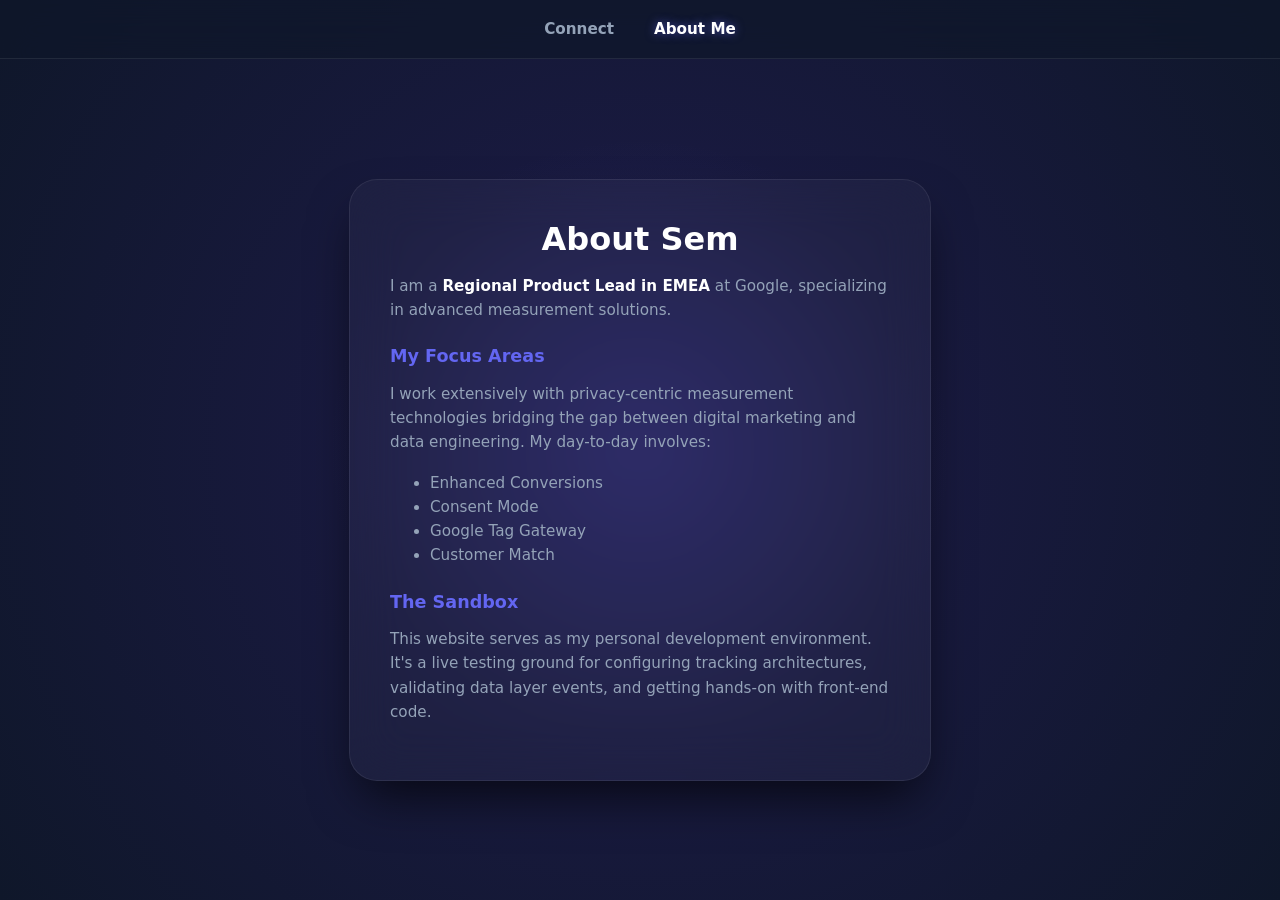
==== about.html @ b0d8b3f8 "Add files via upload Updated Main Index Page and added About page" ====
<!DOCTYPE html>
<html lang="en">
<head>
    <meta charset="UTF-8">
    <meta name="viewport" content="width=device-width, initial-scale=1.0">
    <title>semj28 | About</title>
    
    <!-- Google Tag Manager -->
    <script>(function(w,d,s,l,i){w[l]=w[l]||[];w[l].push({'gtm.start':
    new Date().getTime(),event:'gtm.js'});var f=d.getElementsByTagName(s)[0],
    j=d.createElement(s),dl=l!='dataLayer'?'&l='+l:'';j.async=true;j.src=
    'https://www.googletagmanager.com/gtm.js?id='+i+dl;f.parentNode.insertBefore(j,f);
    })(window,document,'script','dataLayer','GTM-KTP58SJ');</script>
    <!-- End Google Tag Manager -->

    <style>
        :root {
            --primary: #6366f1;
            --secondary: #a855f7;
            --glass: rgba(255, 255, 255, 0.03);
            --border: rgba(255, 255, 255, 0.08);
            --bg-dark: #0f172a;
            --mouse-x: 50%;
            --mouse-y: 50%;
        }

        html {
            background-color: var(--bg-dark);
            height: 100%;
        }

        body {
            margin: 0;
            padding: 0;
            min-height: 100vh;
            font-family: 'Inter', system-ui, sans-serif;
            color: white;
            display: flex;
            align-items: center;
            justify-content: center;
            background: 
                radial-gradient(circle at var(--mouse-x) var(--mouse-y), rgba(99, 102, 241, 0.15) 0%, transparent 40%),
                radial-gradient(circle at center, #1e1b4b 0%, #0f172a 100%);
            background-attachment: fixed;
        }

        nav {
            position: fixed;
            top: 0;
            left: 0;
            width: 100%;
            padding: 20px 0;
            background: rgba(15, 23, 42, 0.7);
            backdrop-filter: blur(15px);
            -webkit-backdrop-filter: blur(15px);
            border-bottom: 1px solid var(--border);
            display: flex;
            justify-content: center;
            gap: 40px;
            z-index: 100;
        }

        nav a {
            color: #94a3b8;
            text-decoration: none;
            font-weight: 600;
            font-size: 0.95rem;
            transition: color 0.3s, text-shadow 0.3s;
        }

        nav a:hover, nav a.active {
            color: white;
            text-shadow: 0 0 10px rgba(99, 102, 241, 0.6);
        }

        .card {
            background: var(--glass);
            backdrop-filter: blur(25px);
            -webkit-backdrop-filter: blur(25px);
            border: 1px solid var(--border);
            border-radius: 28px;
            padding: 40px;
            width: 90%;
            max-width: 500px;
            text-align: left;
            box-shadow: 0 25px 50px -12px rgba(0, 0, 0, 0.7);
            margin: 100px 0 40px 0;
            z-index: 10;
        }

        h1 { margin: 0 0 16px; font-size: 2rem; font-weight: 700; text-align: center;}
        h2 { color: var(--primary); font-size: 1.1rem; margin-top: 24px; margin-bottom: 8px;}
        p { color: #94a3b8; font-size: 0.95rem; line-height: 1.6; margin-bottom: 16px; }

        .highlight {
            color: white;
            font-weight: 600;
        }
    </style>
</head>
<body>
    <!-- Google Tag Manager (noscript) -->
    <noscript><iframe src="https://www.googletagmanager.com/ns.html?id=GTM-KTP58SJ"
    height="0" width="0" style="display:none;visibility:hidden"></iframe></noscript>
    <!-- End Google Tag Manager (noscript) -->

    <nav>
        <a href="index.html">Connect</a>
        <a href="about.html" class="active">About Me</a>
    </nav>

    <div class="card">
        <h1>About Sem</h1>
        <p>I am a <span class="highlight">Regional Product Lead in EMEA</span> at Google, specializing in advanced measurement solutions.</p>
        
        <h2>My Focus Areas</h2>
        <p>I work extensively with privacy-centric measurement technologies bridging the gap between digital marketing and data engineering. My day-to-day involves:</p>
        <ul style="color: #94a3b8; font-size: 0.95rem; line-height: 1.6; margin-bottom: 24px;">
            <li>Enhanced Conversions</li>
            <li>Consent Mode</li>
            <li>Google Tag Gateway</li>
            <li>Customer Match</li>
        </ul>

        <h2>The Sandbox</h2>
        <p>This website serves as my personal development environment. It's a live testing ground for configuring tracking architectures, validating data layer events, and getting hands-on with front-end code.</p>
    </div>

    <script>
        document.addEventListener('mousemove', e => {
            document.body.style.setProperty('--mouse-x', e.clientX + 'px');
            document.body.style.setProperty('--mouse-y', e.clientY + 'px');
        });
    </script>
</body>
</html>
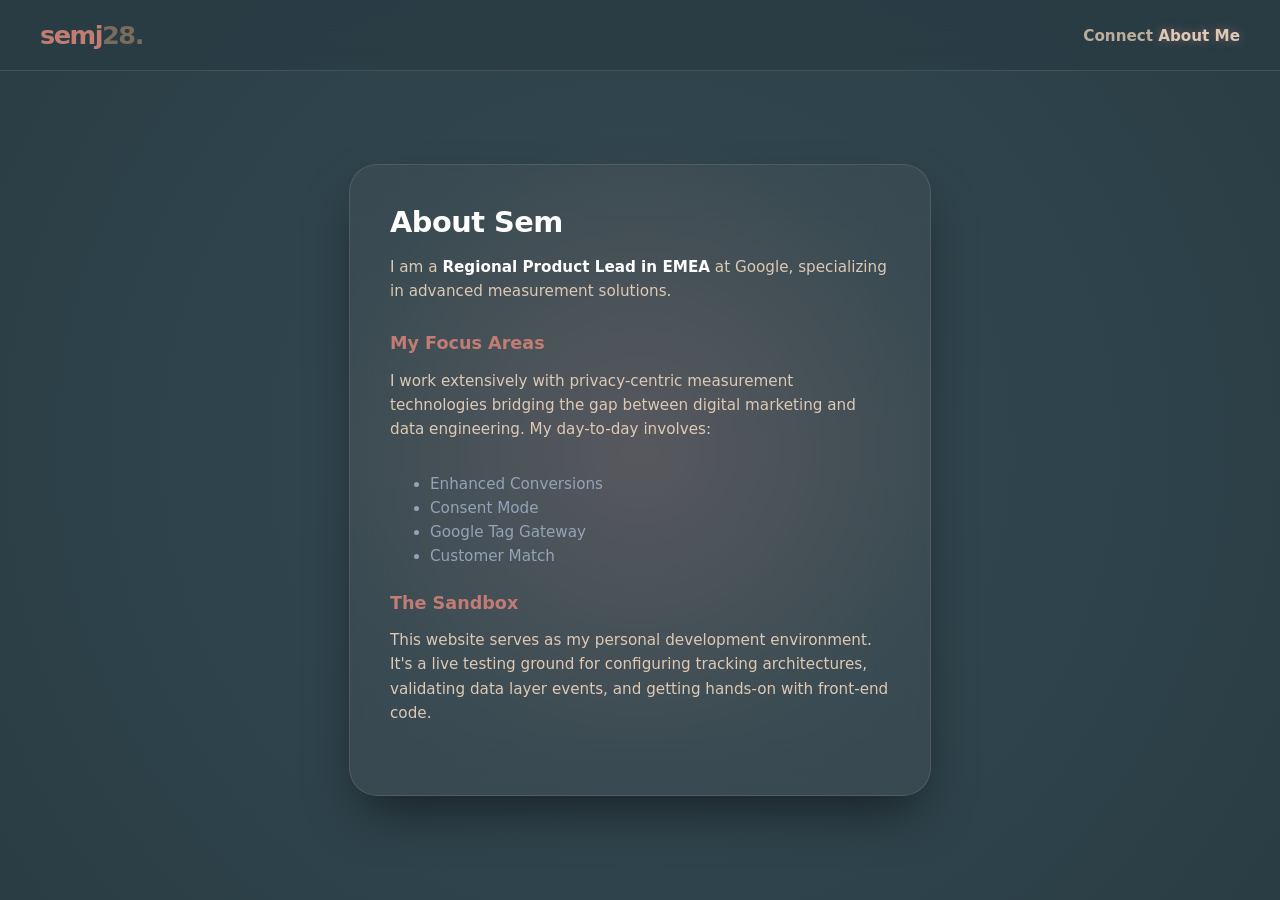
==== commit 15e8596b: "Website Update V3 Update to Nav Bar and style" ====
--- a/about.html
+++ b/about.html
@@ -13,90 +13,7 @@
     })(window,document,'script','dataLayer','GTM-KTP58SJ');</script>
     <!-- End Google Tag Manager -->
 
-    <style>
-        :root {
-            --primary: #6366f1;
-            --secondary: #a855f7;
-            --glass: rgba(255, 255, 255, 0.03);
-            --border: rgba(255, 255, 255, 0.08);
-            --bg-dark: #0f172a;
-            --mouse-x: 50%;
-            --mouse-y: 50%;
-        }
-
-        html {
-            background-color: var(--bg-dark);
-            height: 100%;
-        }
-
-        body {
-            margin: 0;
-            padding: 0;
-            min-height: 100vh;
-            font-family: 'Inter', system-ui, sans-serif;
-            color: white;
-            display: flex;
-            align-items: center;
-            justify-content: center;
-            background: 
-                radial-gradient(circle at var(--mouse-x) var(--mouse-y), rgba(99, 102, 241, 0.15) 0%, transparent 40%),
-                radial-gradient(circle at center, #1e1b4b 0%, #0f172a 100%);
-            background-attachment: fixed;
-        }
-
-        nav {
-            position: fixed;
-            top: 0;
-            left: 0;
-            width: 100%;
-            padding: 20px 0;
-            background: rgba(15, 23, 42, 0.7);
-            backdrop-filter: blur(15px);
-            -webkit-backdrop-filter: blur(15px);
-            border-bottom: 1px solid var(--border);
-            display: flex;
-            justify-content: center;
-            gap: 40px;
-            z-index: 100;
-        }
-
-        nav a {
-            color: #94a3b8;
-            text-decoration: none;
-            font-weight: 600;
-            font-size: 0.95rem;
-            transition: color 0.3s, text-shadow 0.3s;
-        }
-
-        nav a:hover, nav a.active {
-            color: white;
-            text-shadow: 0 0 10px rgba(99, 102, 241, 0.6);
-        }
-
-        .card {
-            background: var(--glass);
-            backdrop-filter: blur(25px);
-            -webkit-backdrop-filter: blur(25px);
-            border: 1px solid var(--border);
-            border-radius: 28px;
-            padding: 40px;
-            width: 90%;
-            max-width: 500px;
-            text-align: left;
-            box-shadow: 0 25px 50px -12px rgba(0, 0, 0, 0.7);
-            margin: 100px 0 40px 0;
-            z-index: 10;
-        }
-
-        h1 { margin: 0 0 16px; font-size: 2rem; font-weight: 700; text-align: center;}
-        h2 { color: var(--primary); font-size: 1.1rem; margin-top: 24px; margin-bottom: 8px;}
-        p { color: #94a3b8; font-size: 0.95rem; line-height: 1.6; margin-bottom: 16px; }
-
-        .highlight {
-            color: white;
-            font-weight: 600;
-        }
-    </style>
+    <link rel="stylesheet" href="assets/css/style.css">
 </head>
 <body>
     <!-- Google Tag Manager (noscript) -->
@@ -104,12 +21,9 @@
     height="0" width="0" style="display:none;visibility:hidden"></iframe></noscript>
     <!-- End Google Tag Manager (noscript) -->
 
-    <nav>
-        <a href="index.html">Connect</a>
-        <a href="about.html" class="active">About Me</a>
-    </nav>
+    <div id="nav-placeholder"></div>
 
-    <div class="card">
+    <div class="card card-about">
         <h1>About Sem</h1>
         <p>I am a <span class="highlight">Regional Product Lead in EMEA</span> at Google, specializing in advanced measurement solutions.</p>
         
@@ -132,5 +46,6 @@
             document.body.style.setProperty('--mouse-y', e.clientY + 'px');
         });
     </script>
+    <script src="assets/js/nav.js"></script>
 </body>
 </html>
--- a/assets/css/style.css
+++ b/assets/css/style.css
@@ -0,0 +1,222 @@
+:root {
+    /* --- The Coolors Palette --- */
+    --olive-wood: #7a6c5d;
+    --charcoal-blue: #2a3d45;
+    --pale-oak: #ddc9b4;
+    --khaki-beige: #bcac9b;
+    --dusty-rose: #c17c74;
+
+    /* --- Functional Assignments --- */
+    --primary: var(--dusty-rose);
+    --secondary: var(--olive-wood);
+    --bg-dark: var(--charcoal-blue);
+    
+    /* Tweaking the glass effect to match the warmer tones */
+    --glass: rgba(221, 201, 180, 0.05); /* Tinted with Pale Oak */
+    --border: rgba(221, 201, 180, 0.15);
+    --linkedin: #0077b5;
+    
+    --mouse-x: 50%;
+    --mouse-y: 50%;
+}
+
+html {
+    background-color: var(--bg-dark);
+    height: 100%;
+}
+
+body {
+    margin: 0;
+    padding: 0;
+    min-height: 100vh;
+    font-family: 'Inter', system-ui, sans-serif;
+    color: #ffffff; /* Keeping headings crisp white */
+    display: flex;
+    align-items: center;
+    justify-content: center;
+    /* Updated background with Dusty Rose mouse glow */
+    background: 
+        radial-gradient(circle at var(--mouse-x) var(--mouse-y), rgba(193, 124, 116, 0.2) 0%, transparent 40%),
+        radial-gradient(circle at center, #354a54 0%, var(--bg-dark) 100%);
+    background-attachment: fixed;
+}
+
+/* --- NAVIGATION --- */
+nav {
+    position: fixed;
+    top: 0;
+    left: 0;
+    width: 100%;
+    padding: 20px 40px; /* Added 40px horizontal padding to keep things off the edges */
+    box-sizing: border-box; /* Ensures the padding doesn't make the bar wider than the screen */
+    background: rgba(42, 61, 69, 0.85); 
+    backdrop-filter: blur(15px);
+    -webkit-backdrop-filter: blur(15px);
+    border-bottom: 1px solid var(--border);
+    display: flex;
+    justify-content: space-between; /* The magic trick: Logo left, Links right */
+    align-items: center; /* Keeps everything vertically centered */
+    z-index: 100;
+}
+
+/* The new logo styling */
+.logo {
+    color: var(--pale-oak); /* Default color is Pale Oak */
+    font-size: 1.6rem;
+    font-weight: 800;
+    text-decoration: none;
+    letter-spacing: -1.5px;
+    transition: transform 0.3s ease; /* For a subtle hover effect */
+}
+
+/* Let's style the "semj" and the "28" differently with a clever CSS trick */
+.logo-first {
+    color: var(--dusty-rose);
+    transition: color 0.4s ease; /* Tells it to fade smoothly over 0.4 seconds */
+}
+
+.logo-second {
+    color: var(--olive-wood);
+    transition: color 0.4s ease;
+}
+
+/* When the parent .logo is hovered, change the first part to Olive Wood */
+.logo:hover .logo-first {
+    color: var(--olive-wood);
+}
+
+/* When the parent .logo is hovered, change the second part to Dusty Rose */
+.logo:hover .logo-second {
+    color: var(--dusty-rose);
+}
+
+.logo:hover {
+    transform: scale(1.05);
+    text-shadow: 0 0 10px rgba(193, 124, 116, 0.3); /* Slightly softened the glow */
+}
+
+/* Updated selector to target the links inside the new container */
+.nav-links a {
+    color: var(--khaki-beige);
+    text-decoration: none;
+    font-weight: 600;
+    font-size: 0.95rem;
+    transition: color 0.3s, text-shadow 0.3s;
+}
+
+.nav-links a:hover, .nav-links a.active {
+    color: var(--pale-oak);
+    text-shadow: 0 0 10px rgba(193, 124, 116, 0.5); 
+}
+
+/* --- CARDS & LAYOUT --- */
+.card {
+    background: var(--glass);
+    backdrop-filter: blur(25px);
+    -webkit-backdrop-filter: blur(25px);
+    border: 1px solid var(--border);
+    border-radius: 28px;
+    padding: 40px;
+    width: 90%;
+    max-width: 420px; /* Keeping it slightly wider for the form */
+    text-align: center;
+    box-shadow: 0 25px 50px -12px rgba(0, 0, 0, 0.5);
+    margin: 100px 0 40px 0;
+    z-index: 10;
+}
+
+/* Added specific width constraint for the About page so it reads well */
+.card-about {
+    max-width: 500px;
+    text-align: left;
+}
+
+.profile-pic { 
+    width: 110px; 
+    height: 110px; 
+    border-radius: 50%; 
+    border: 2px solid var(--border); 
+    margin-bottom: 20px; 
+    box-shadow: 0 10px 20px rgba(0,0,0,0.3); 
+}
+
+/* --- TYPOGRAPHY --- */
+h1 { margin: 0 0 16px; font-size: 1.8rem; font-weight: 700; letter-spacing: -0.5px; }
+h2 { color: var(--primary); font-size: 1.1rem; margin-top: 24px; margin-bottom: 8px;}
+p { color: var(--pale-oak); margin-bottom: 30px; font-size: 0.95rem; line-height: 1.6; }
+
+.highlight {
+    color: #ffffff;
+    font-weight: 600;
+}
+
+ul {
+    color: var(--pale-oak); 
+    font-size: 0.95rem; 
+    line-height: 1.6; 
+    margin-bottom: 24px;
+}
+
+/* --- FORMS --- */
+.form-group { text-align: left; margin-bottom: 18px; }
+label { display: block; font-size: 0.75rem; color: var(--khaki-beige); margin-bottom: 6px; font-weight: 600; text-transform: uppercase; }
+
+input, textarea { 
+    width: 100%; 
+    padding: 14px; 
+    background: rgba(0,0,0,0.2); 
+    border: 1px solid var(--border); 
+    border-radius: 12px; 
+    color: #ffffff; 
+    box-sizing: border-box; 
+    font-size: 1rem; 
+    transition: 0.3s; 
+}
+
+input:focus, textarea:focus { 
+    outline: none; 
+    border-color: var(--primary); 
+    background: rgba(0,0,0,0.3); 
+}
+
+/* --- BUTTONS --- */
+.btn-submit { 
+    width: 100%; 
+    padding: 16px; 
+    background: linear-gradient(135deg, var(--dusty-rose), var(--olive-wood)); 
+    border: none; 
+    border-radius: 12px; 
+    color: white; 
+    font-weight: 600; 
+    cursor: pointer; 
+    transition: 0.2s; 
+}
+
+.btn-submit:hover { 
+    transform: translateY(-2px); 
+    box-shadow: 0 12px 24px -6px var(--dusty-rose); 
+}
+
+.btn-linkedin { 
+    display: inline-flex; 
+    align-items: center; 
+    justify-content: center; 
+    gap: 8px; 
+    margin-top: 30px; 
+    padding: 12px 24px; 
+    background: rgba(255,255,255,0.05); 
+    border: 1px solid var(--border); 
+    border-radius: 100px; 
+    text-decoration: none; 
+    color: var(--pale-oak); 
+    font-size: 0.85rem; 
+    transition: 0.3s; 
+}
+
+.btn-linkedin:hover { 
+    background: var(--linkedin); 
+    border-color: var(--linkedin); 
+    color: white; 
+}
+
+.linkedin-icon { width: 18px; height: 18px; }
